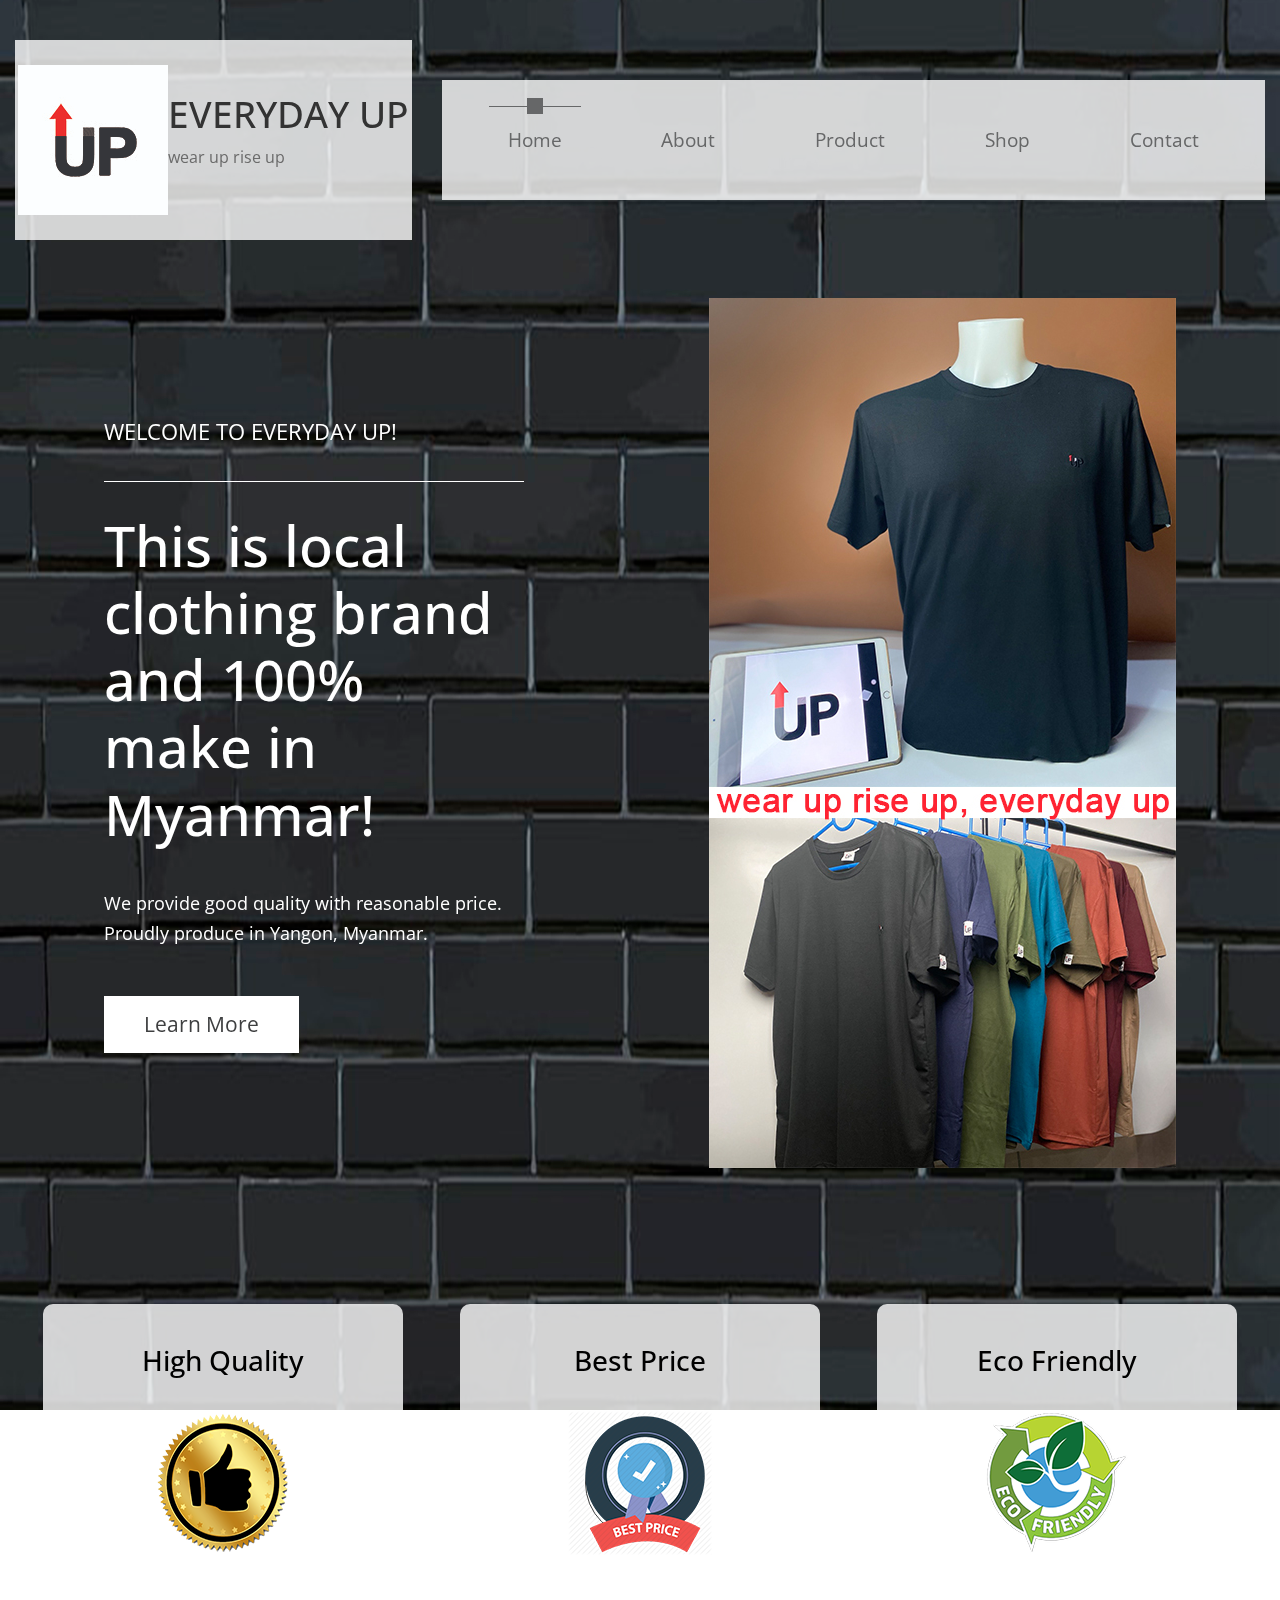
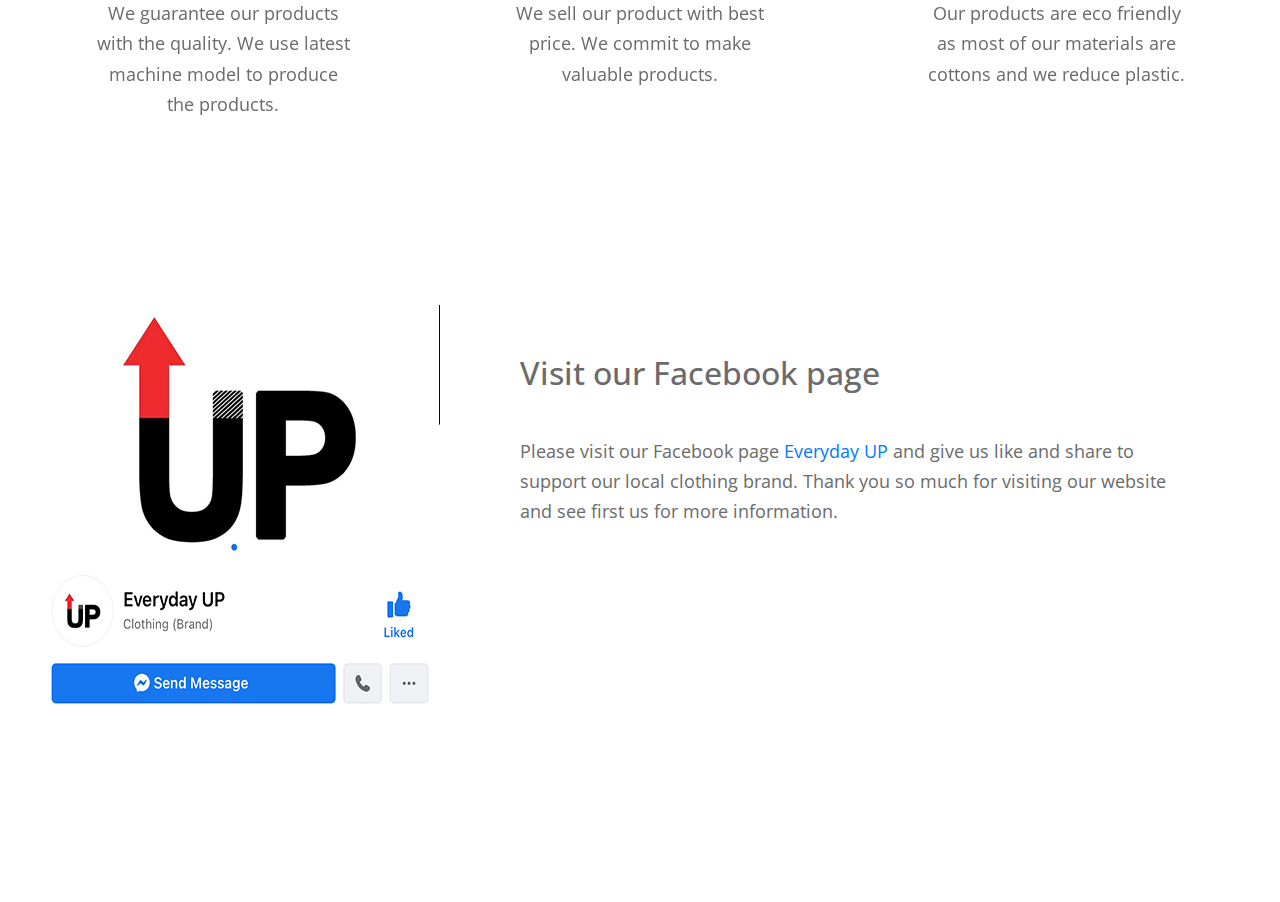
==== index.html @ cd4cea11 "First Committ" ====
<!DOCTYPE html>
<html lang="en">
  <head>
    <meta charset="UTF-8" />
    <meta name="viewport" content="width=device-width, initial-scale=1.0" />
    <meta http-equiv="X-UA-Compatible" content="ie=edge" />
    <title>Everyday UP</title>

    <link rel="stylesheet" href="https://fonts.googleapis.com/css?family=Open+Sans:400,600" />
    <link rel="stylesheet" href="css/all.min.css" />
    <link rel="stylesheet" href="css/bootstrap.min.css" />
    <link rel="stylesheet" href="css/templatemo-style.css" />

  </head>
  <body>
    <div class="parallax-window" data-parallax="scroll" data-image-src="img/bg-01.jpg">
      <div class="container-fluid">
        <div class="row tm-brand-row">
          <div class="col-lg-4 col-11">
            <div class="tm-brand-container tm-bg-white-transparent">
              <i class="a" ></i>
              <img src="img/logo.jpg">
              <div class="tm-brand-texts">
                <h1 class="text-uppercase tm-brand-name">Everyday UP</h1>
                <p class="small">wear up rise up</p>
              </div>
            </div>
          </div>
          <div class="col-lg-8 col-1">
            <div class="tm-nav">
              <nav class="navbar navbar-expand-lg navbar-light tm-bg-white-transparent tm-navbar">
                <button class="navbar-toggler" type="button"
                  data-toggle="collapse" data-target="#navbarNav"
                  aria-controls="navbarNav" aria-expanded="false" aria-label="Toggle navigation">
                  <span class="navbar-toggler-icon"></span>
                </button>
                <div class="collapse navbar-collapse" id="navbarNav">
                  <ul class="navbar-nav">
                    <li class="nav-item active">
                      <div class="tm-nav-link-highlight"></div>
                      <a class="nav-link" href="#">Home <span class="sr-only">(current)</span></a>
                    </li>
                    <li class="nav-item">
                      <div class="tm-nav-link-highlight"></div>
                      <a class="nav-link" href="about.html">About</a>
                    </li>
                    <li class="nav-item">
                      <div class="tm-nav-link-highlight"></div>
                      <a class="nav-link" href="services.html">Product</a>
                    </li>
                    <li class="nav-item">
                      <div class="tm-nav-link-highlight"></div>
                      <a class="nav-link" href="testimonials.html">Shop</a>
                    </li>
                    <li class="nav-item">
                      <div class="tm-nav-link-highlight"></div>
                      <a class="nav-link" href="contact.html">Contact</a>
                    </li>
                  </ul>
                </div>
              </nav>
            </div>
          </div>
        </div>

        <section class="row" id="tmHome">
          <div class="col-12 tm-home-container">
            <div class="text-white tm-home-left">
              <p class="text-uppercase tm-slogan">Welcome to Everyday UP!</p>
              <hr class="tm-home-hr" />
              <h2 class="tm-home-title">This is local clothing brand and 100% make in Myanmar!</h2>
              <p class="tm-home-text">
               We provide good quality with reasonable price. Proudly produce in Yangon, Myanmar.
              </p>
              <a href="#tmFeatures" class="btn btn-primary">Learn More</a>
            </div>
            <div class="tm-home-right">
              <img src="img/mobile-screen.jpg" alt="App on Mobile mockup" />
            </div>
          </div>
        </section>

        <!-- Features -->
        <div class="row" id="tmFeatures">
          <div class="col-lg-4">
            <div class="tm-bg-white-transparent tm-feature-box">
            <h3 class="tm-feature-name">High Quality</h3>
            
            <div class="tm-feature-icon-container">
                <img src="img/1.png">
            </div>

            <p class="text-center">We guarantee our products with the quality. We use latest machine model to produce the products.</p>
            </div>
          </div>

          <div class="col-lg-4">
            <div class="tm-bg-white-transparent tm-feature-box">
                <h3 class="tm-feature-name">Best Price</h3>

                <div class="tm-feature-icon-container">
                    <img src="img/2.png">
                </div>
                <p class="text-center">We sell our product with best price. We commit to make valuable products.
                </p>
            </div>
          </div>

          <div class="col-lg-4">
            <div class="tm-bg-white-transparent tm-feature-box">
                <h3 class="tm-feature-name">Eco Friendly</h3>

                <div class="tm-feature-icon-container">
                    <img src="img/3.png">
                </div>
                <p class="text-center">Our products are eco friendly as most of our materials are cottons and we reduce plastic. 
                </p>
            </div>
          </div>
        </div>
        <!-- Call to Action -->
        <section class="row" id="tmCallToAction">
          <div class="col-12 tm-call-to-action-col">
            <img src="img/call-to-action.jpg" alt="Image" class="img-fluid tm-call-to-action-image" />
            <div class="tm-bg-white tm-call-to-action-text">
              <h2 class="tm-call-to-action-title">Visit our Facebook page</h2>
              <p class="tm-call-to-action-description">
                Please visit our Facebook page <a rel="nofollow" href="https://www.facebook.com/allthewayisup/">Everyday UP</a> and give us like and share to support our local clothing brand. Thank you so much for visiting our website and see first us for more information. 
              </p>
              <form action="#" method="get" class="tm-call-to-action-form">                
                
              </form>
            </div>
          </div>
        </section>

        <!-- Page footer -->
        <footer class="row">
          <p class="col-12 text-white text-center tm-copyright-text">
            Copyright &copy; 2020 KMMT association
            Designed by <a href="#" class="tm-copyright-link">KMMT</a>
          </p>
        </footer>
      </div>
      <!-- .container-fluid -->
    </div>

    <script src="js/jquery.min.js"></script>
    <script src="js/parallax.min.js"></script>
    <script src="js/bootstrap.min.js"></script>
  </body>
</html>
---- css/templatemo-style.css ----
/*

Parallo Template

https://templatemo.com/tm-534-parallo

COLOR CODE
Dark Brown: #333333
Green: #006666
Light Blue: #0099CC
Blue: #039bcd
nav link color: #666768

Page 1 Image 1x1 size 400px
3 boxes spacing 60px
Logo size: 400x200
840x120

Home section width: 420

*/

html {
  scroll-behavior: smooth;
}

body {
  font-family: "Open Sans", Arial, Helvetica, sans-serif;
  font-size: 18px;
  font-weight: 400;
  color: #6b6b6b;
  overflow-x: hidden;
}

a,
button {
  transition: all 0.3s ease;
}

a:hover {
  text-decoration: none;
}

.container-fluid {
  max-width: 1310px;
}

.small,
small {
  font-size: 90%;
}

.parallax-window {
  min-height: 1100px;
  background: transparent;
}

.tm-bg-white-transparent {
  background-color: rgba(255, 255, 255, 0.8);
}

.tm-brand-row {
  align-items: center;
  padding-top: 40px;
  padding-bottom: 28px;
}

.tm-brand-container {
  max-width: 400px;
  height: 200px;
  display: flex;
  align-items: center;
  justify-content: center;
}

.tm-brand-icon {
  width: 79px;
  height: 77px;
  display: flex;
  align-items: center;
  justify-content: center;
  background-color: #333436;
  color: white;
  border-radius: 50%;
  margin-right: 25px;
}

.tm-brand-name {
  font-size: 2.3rem;
  color: #333333;
}

/* Nav */
.tm-navbar {/*   padding: 19px 63px; */max-width: 840px;min-height: 120px;justify-content:;}

.tm-navbar .navbar-nav {
  width: 100%;
  display: flex;
  align-items: center;
  justify-content: space-around;
}


.navbar-expand-lg .navbar-nav .nav-link {
  padding: 19px;
}

.navbar-light .navbar-nav .nav-link,
.navbar-light .navbar-nav .active > .nav-link,
.navbar-light .navbar-nav .nav-link.active,
.navbar-light .navbar-nav .nav-link.show,
.navbar-light .navbar-nav .show > .nav-link {
  color: #666768;
}

.navbar-light .navbar-nav .nav-item.green-highlight.active > .nav-link, 
.navbar-light .navbar-nav .nav-item.green-highlight .nav-link.active, 
.navbar-light .navbar-nav .nav-item.green-highlight .nav-link.show, 
.navbar-light .navbar-nav .nav-item.green-highlight .show > .nav-link {
  color: #006868;
}

.nav-item {
  position: relative;  
}

.nav-link {
  font-size: 1.2rem;
}

.nav-item .tm-nav-link-highlight {
  visibility: hidden;
}

.nav-item:hover .tm-nav-link-highlight,
.nav-item.active .tm-nav-link-highlight {
  visibility: visible;
}

.nav-item .nav-link {
  border-top: 1px solid transparent;
}

.nav-item.active .nav-link,
.nav-item:hover .nav-link {
  border-top-color: #666768;
}

.tm-nav-link-highlight {
  width: 16px;
  height: 16px;
  background-color: #666768;
  position: absolute;
  top: -8px;
  left: calc(50% - 8px);
}

.nav-item.active.green-highlight .nav-link,
.nav-item.green-highlight:hover .nav-link {
  border-top-color: #006868;
}

.nav-item.active.green-highlight
.tm-nav-link-highlight {
  background-color: #006868;
}

/* Home */
#tmHome {
  padding-top: 30px;
  padding-bottom: 68px;
}

.tm-home-left {
  max-width: 420px;
  width: 100%;
  margin-right: 185px;
}

.tm-home-container {
  display: flex;
  align-items: center;
  justify-content: center;
}

.tm-slogan {
  font-size: 1.4rem;
  margin-bottom: 30px;
}

.tm-home-hr {
  border-top-color: white;
  margin-bottom: 30px;
}

.tm-home-title {
  font-size: 3.5rem;
  margin-bottom: 40px;
}

.tm-home-text {
  margin-bottom: 47px;
}

.btn {
  border-radius: 0;
  padding: 13px 40px;
  font-size: 1.3rem;
}

.btn-primary {
  background-color: white;
  border: 0;  
  color: #3E3F40;
}

.btn-primary:hover,
.btn-primary:focus,
.btn-primary:active,
.btn-primary:not(:disabled):not(.disabled).active, 
.btn-primary:not(:disabled):not(.disabled):active, 
.show>.btn-primary.dropdown-toggle {
  background-color: #495057;
  outline: none;
  border: none;
}

/* Features section */
#tmFeatures {
  padding-top: 68px;
  padding-bottom: 60px;
  max-width: 1260px;
  margin-left: auto;
  margin-right: auto;
}

.tm-feature-box {
  max-width: 360px;
  min-height: 480px;
  border-radius: 10px;
  text-align: center;
  padding: 40px 50px;
  margin-left: auto;
  margin-right: auto;
}

.tm-feature-name {
  color: black;
  margin-bottom: 50px;
}

.tm-feature-icon-container {
  width: 110px;
  height: 110px;
  border: 1px solid #3E3F40;
  border-radius: 50%;  
  display: flex;
  align-items: center;
  justify-content: center; 
  margin-left: auto;
  margin-right: auto;
  margin-bottom: 60px;
}

/* Call to Action section */
#tmCallToAction {
  padding-top: 60px;
  padding-bottom: 60px;
}

.tm-bg-white {
  background-color: white;
}

.tm-call-to-action-col {
  display: flex;
  align-items: center;
  max-width: 1230px;
  margin-left: auto;
  margin-right: auto;
  flex-direction:;
}

.tm-call-to-action-image {
  margin-right: 20px;
  width: 400px;
  height: auto;
}

.tm-call-to-action-text {
  padding: 50px 60px;
  min-height: 400px;
  width: calc(100% - 400px);
}

.tm-call-to-action-title {
  margin-bottom: 45px;
}

.tm-call-to-action-description {
  margin-bottom: 55px;
  font-size: 1.1rem;
  
}

p {
  line-height: 1.7;
}

.tm-call-to-action-form {
  display: flex;
}

.tm-email-input {
  padding: 15px;
  margin: 0;
  width: 355px;
  margin-right: 20px;
}

.btn-secondary {
  background-color: #0299CC;
  border: none;
  padding: 10px 50px;
}

.btn-secondary:hover {
  background-color: #0fb7f0;
}

.btn-tertiary {
  background-color: #006868;
  color: white;
  padding: 10px 60px;
}

.btn-tertiary:hover {
  background-color: #099f9f;
  color: white;
}

.tm-copyright-text {
  font-size: 1rem;
  padding-top: 50px;
  padding-bottom: 45px;
}

.tm-copyright-link {
  color: white;
}

.tm-copyright-link:hover {
  color: #0fb7f0;
}

/* About Page */
#tmAbout {
  padding-bottom: 80px;
}

.tm-about-page-title {
  font-size: 2.5rem;
  margin-top: 72px;
  margin-bottom: 40px;
}

.tm-about-box {
  padding: 25px;
  max-width: 360px;
  margin-bottom: 30px;
}

.tm-about-title-hr {
  border-top-color: black;
  max-width: 450px;
  margin-bottom:;
}

.tm-bg-black-transparent {
  background-color: rgba(15, 29, 32, 0.76);
  color: white;
}

.tm-about-header {
  padding-bottom: 80px;
}

.tm-about-number-container {
  width: 83px;
  height: 83px;
  font-size: 2.2rem;
  border: 1px solid white;
  display: flex;
  align-items: center;
  justify-content: center;
  margin-bottom: 20px;
}

.tm-about-name {
  margin-bottom: 30px;
  text-transform: uppercase;
}

.tm-about-description {
  margin-bottom: 30px;
  line-height: 1.8;
}

.tm-app-header {
  max-width: 644px;
  margin-left: auto;
  margin-right: auto;  
  margin-bottom: 60px;
}

#tmAppFeatures {
  padding-top: 80px;
  padding-bottom: 24px;
}

.tm-app-feature-header {
  font-size: 2.8rem;
}

.tm-app-feature-box {
  display: flex;
  align-items: center;
  padding: 50px 40px; 
  margin-bottom: 40px; 
}

.tm-app-feature-icon {
  margin-right: 30px;
  border-radius: 50%;
  border: 1px solid;
  width:  120px;
  height: 120px;
  display: flex;
  align-items: center;
  justify-content: center;
}

.tm-btn-app-feature {
  margin-bottom: 35px;
}

.tm-app-feature-description-box {
  color: #2C3030;
}

.tm-app-feature-title {
  font-size: 2rem;
}

/* Services */
.tm-services-parallax-header {
  min-height: 700px;
  display: flex;
  align-items: center; 
  margin-top: 42px;
  margin-bottom: 22px;
}

.tm-services-header {
  position: relative;
  z-index: 102;
  width: 100%;
  padding: 85px 15px 37px 15px;
}

.tm-services-page-title {
  font-size: 2.8rem;  
  padding-bottom: 37px;
}

.tm-services-detail-box {
  padding: 80px 70px;
  margin-top: 22px;
  margin-bottom: 41px;
}

#tmServices .tabs {
  list-style: none;
  padding: 0;
  margin: 0;
}

.tm-tabs-container {
  display: flex;
  padding-top: 40px;
  padding-bottom: 135px;
}

.tm-tab-links {
  margin-right: 40px;
  width: 380px;
}

.tm-tab-contents {
  width: calc(100% - 420px);

}

#tmServices .tabs li {
  margin-bottom: 36px;
}

#tmServices .tabs li:last-child {
  margin-bottom: 0;
}

#tmServices .tabs a {
  display: flex;
  align-items: center;  
  text-align: left;
  text-decoration: none;
  text-transform: uppercase;
  letter-spacing: 0.5px;
  background-color: rgba(15, 29, 32, 0.77);
  border: 1px solid rgba(15, 29, 32, 0.77);
  color: white;
  font-size: 20px;
  font-weight: 700;
  padding: 20px 30px;
  transition: all 0.3s;  
}

#tmServices .tabs .icon-wrap {
  width: 75px;
  height: 75px;
  border: 1px solid white;
  border-radius: 50%;  
  display: flex;
  align-items: center;
  justify-content: center;
  margin-right: 30px;
}

#tmServices .tabs .active,
#tmServices .tabs a:hover {
    border-color: white;
    color: #fff!important;
}

#first-tab-group > div {
  background-color: rgba(15, 29, 32, 0.77);
  color: white;
  padding: 45px 60px;
  min-height: 423px;
}

.tm-service-tab-title,
.tm-service-tab-p {
  margin-bottom: 40px;
}

/* Testimonials */
.tm-testimonials-section {
  padding-top: 45px;
  padding-bottom: 90px;  
  margin-left: -35px;
  margin-right: -35px;
}

.tm-testimonials-header {
  padding: 55px 15px 50px;
}

.tm-testimonials-page-title {
  padding-bottom: 0;
  margin-bottom: 20px;
}

.tm-testimonials-parallax-header {
  min-height: 400px;
  margin-bottom: 45px;
}

.tm-person-img-container {
  margin-bottom: 63px;
}

.tm-testimonial-box {
  padding: 60px 30px 85px;  
  margin-left: 20px;
  margin-right: 20px;
}

.slick-dots {
  bottom: -88px;;
}

.slick-dots li,
.slick-dots li button {
  width: 30px;
  height: 30px;
}

.slick-dots li {  
  margin: 8px;
}

.slick-dots li button {
  font-family: "Font Awesome 5 Free";
  font-size: 1.6em;
  font-weight: 900;
}

.slick-dots li button:before {
  font-family: inherit;
  font-size: inherit;  
  content: "\f45c";
  opacity: 0.5;
}

.slick-dots li.slick-active button:before {
  opacity: 0.85;
}


#tmCallToAction.tm-testimonials-cta {
  padding-bottom: 185px;
}

/* Contact page */
.tm-contact-form {
  height: 100%;
  padding: 67px 115px 67px 70px;  
  margin-right: 5px;
}

.tm-contact-text {
  padding: 58px 95px 100px 80px;  
  margin-left: 5px;
}

.tm-contact-col-left {  
  margin-bottom: 0;
}

.form-group {
  margin-bottom: 50px;
}

.form-control {
  background-color: transparent;
  color: white;
  padding: 25px 20px;
}

.form-control:focus {
  background-color: transparent;
  color: white;
}

.form-control::placeholder { /* Chrome, Firefox, Opera, Safari 10.1+ */
  color: white;
  opacity: 1; /* Firefox */
}

.form-control:-ms-input-placeholder { /* Internet Explorer 10-11 */
  color: white;
}

.form-control::-ms-input-placeholder { /* Microsoft Edge */
  color: white;
}

.tm-contact-row {
  padding-top: 45px;
  padding-bottom: 40px;
}

/* Media Queries */
@media (max-width: 1149px) {
  .tm-call-to-action-text {
    width: calc(100% - 420px);
  }
}

@media (max-width: 1145px) {
  .tm-email-input {
    margin-right: 0;
    margin-bottom: 20px;
    width: 100%;
  }

  .tm-call-to-action-form {
    flex-direction: column;
  }
}

@media (max-width: 991px) {
  .tm-nav {
    position: relative;
  }

  #navbarNav {
        position: absolute;
    top: 80px;
    background-color: rgba(255, 255, 255, 0.9);
    z-index: 1001;
  }

 .tm-navbar {
   background-color: transparent;
   justify-content: flex-end;
 }

 .navbar-toggler {
   background-color: rgba(255,255,255,0.8);
 }

 .tm-home-left {
   margin-right: 50px;
 }

 .tm-feature-box {
   margin-bottom: 20px;
   max-width: 600px;   
 }

 .navbar-expand-lg .navbar-nav .nav-link {
   padding: 14px 19px;
 }

 .tm-about-box,
 .tm-app-feature-box {
   margin-left: auto;
   margin-right: auto;
   max-width: 600px;
 }

 .tm-tabs-container {
   flex-direction: column;
 }

 .tm-tab-links {
   margin-right: 0;
   margin-bottom: 40px;   
 }

 .tm-tab-links,
 .tm-tab-contents {
    margin-left: auto;
    margin-right: auto;
    max-width: 800px;
    width: 100%;
 }

 .tm-contact-col-left {
   margin-bottom: 40px;   
 }


  .tm-contact-form {
    margin-right: 0;
  }
  
 .tm-contact-text {
   margin-left: 0;
 }
 
}

@media (max-width: 849px) {
  .tm-call-to-action-col {
    flex-direction: column;
  }

  .tm-call-to-action-image {
    margin-right: 0;
    margin-bottom: 20px;
  }

  .tm-call-to-action-text {
    width: 100%;
    max-width: 600px;
  }
}

@media (max-width: 767px) {
  .tm-home-container {
    flex-direction: column;
  }

  .tm-home-left {
    margin-bottom: 50px;
    margin-right: 0;
  }
}

@media (max-width: 479px) {
  .tm-app-feature-box {
    flex-direction: column;
  }

  .tm-app-feature-icon {
    margin-right: 0;
    margin-bottom: 30px;
  }

  .slick-dots {
    width: 300px;
    left: 0;
    right: 0;
    margin-left: auto;
    margin-right: auto;
    bottom: -80px;        
  }

  .slick-dots li {
    margin: 8px;
  }

  .tm-contact-form {
    padding: 45px;
  }

  .tm-contact-text {
    padding: 60px;
  }
}
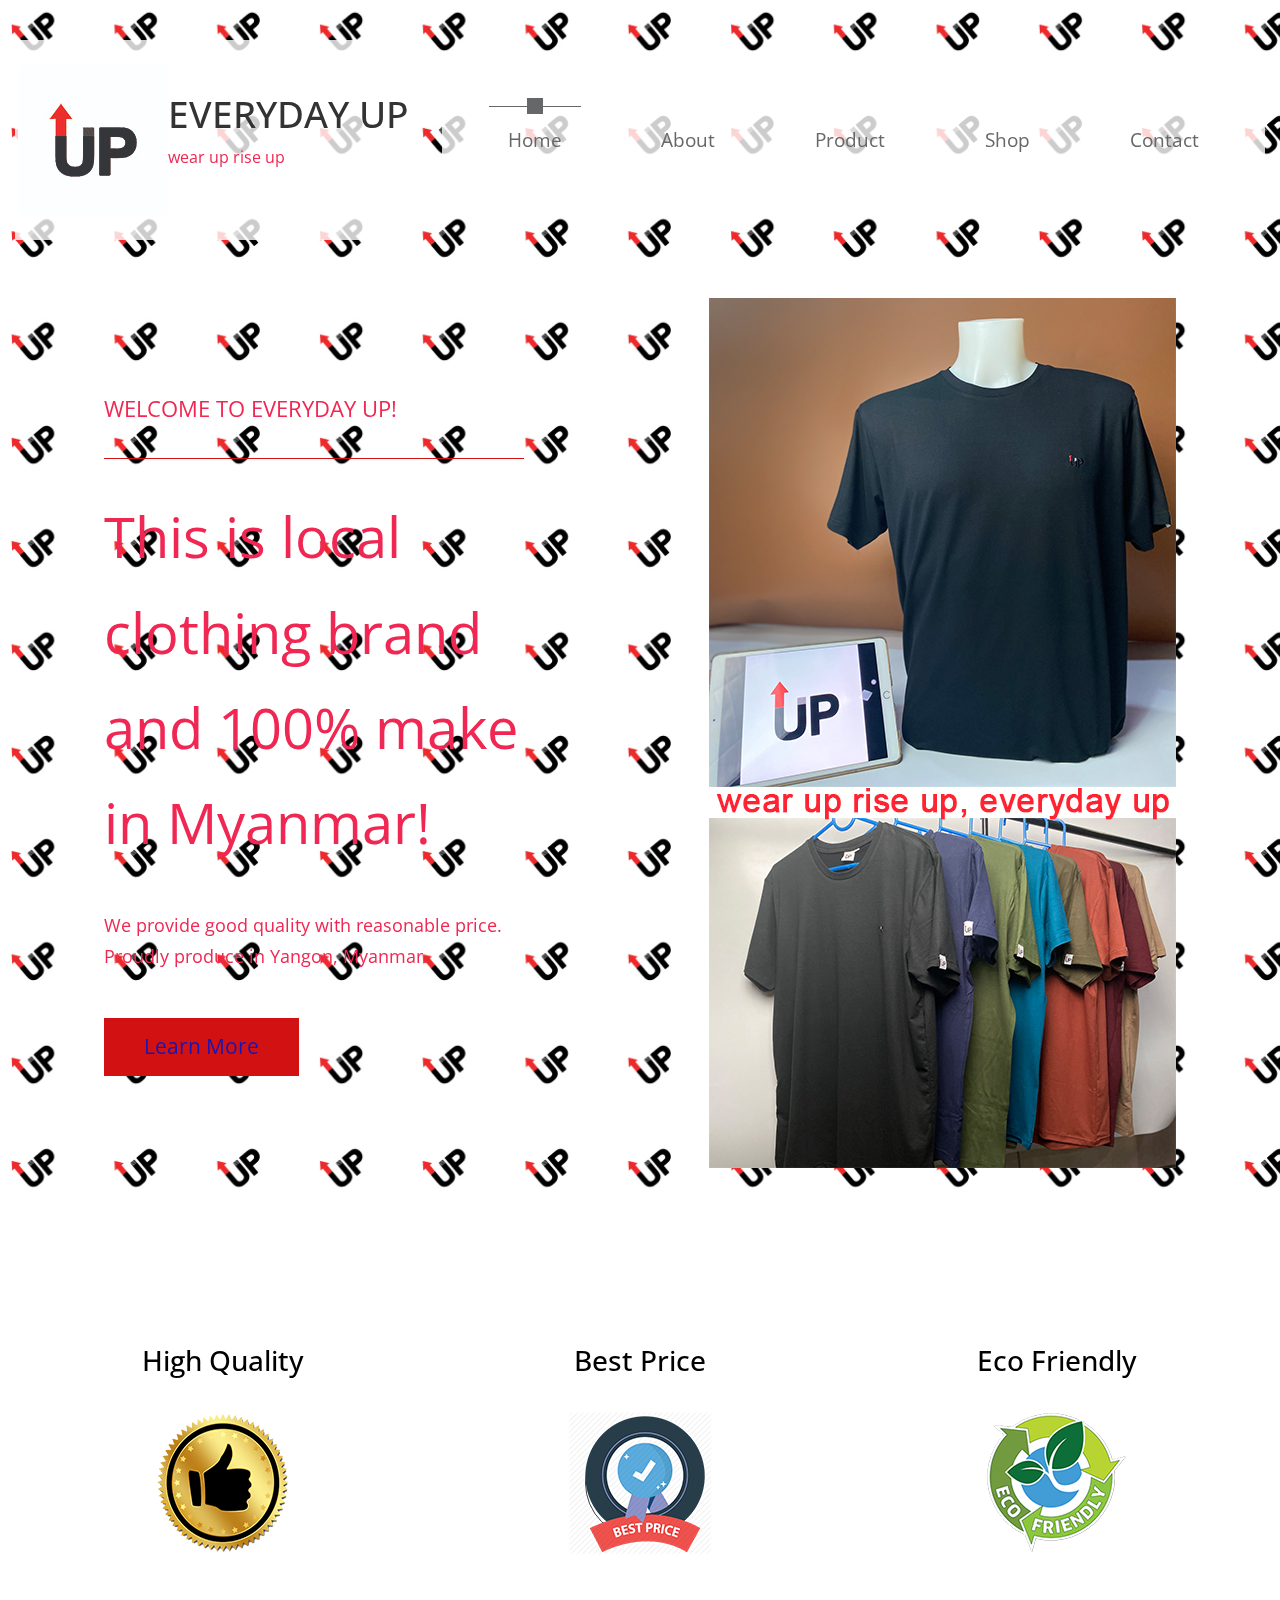
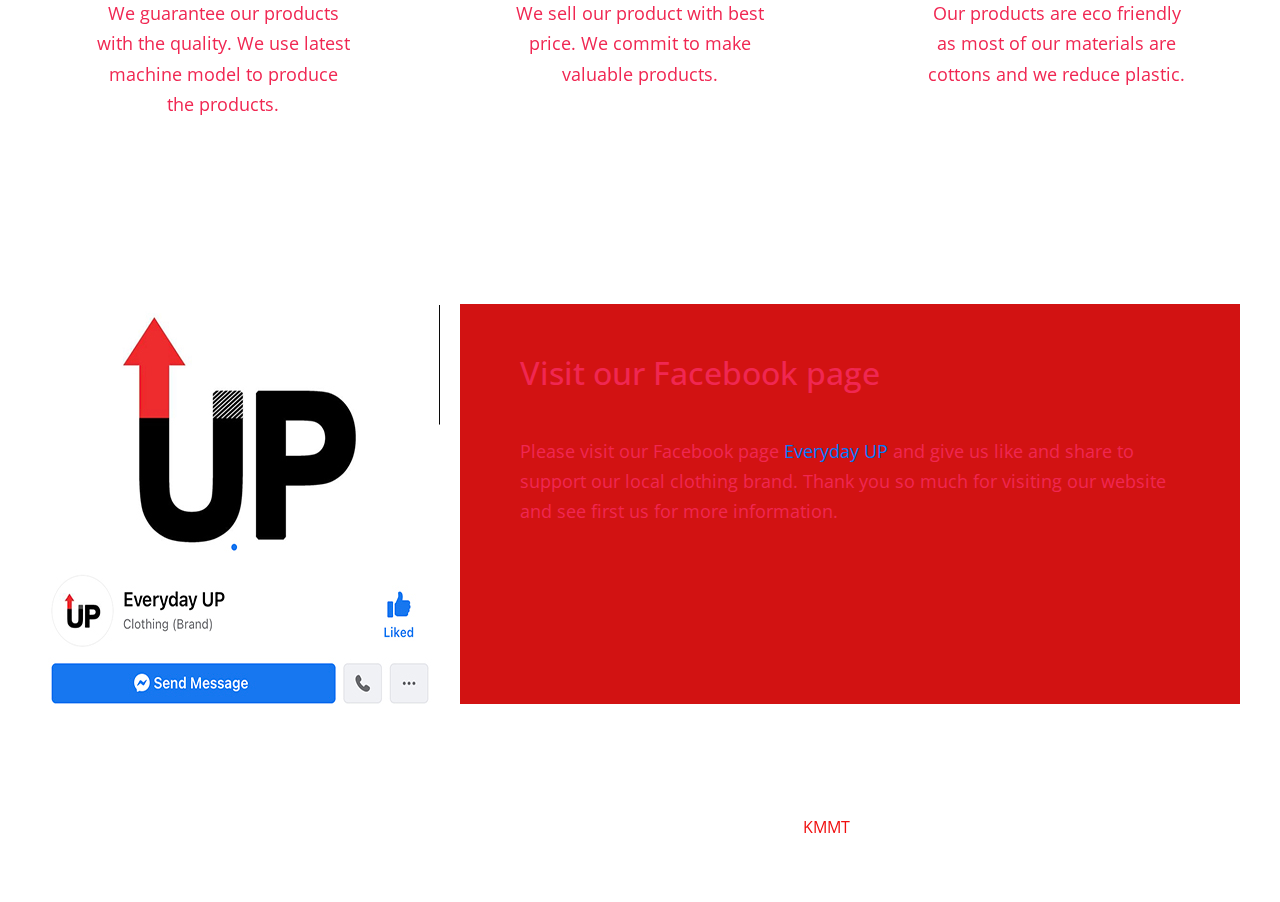
==== commit 5e9890e2: "Update index.html" ====
--- a/index.html
+++ b/index.html
@@ -68,7 +68,7 @@
             <div class="text-white tm-home-left">
               <p class="text-uppercase tm-slogan">Welcome to Everyday UP!</p>
               <hr class="tm-home-hr" />
-              <h2 class="tm-home-title">This is local clothing brand and 100% make in Myanmar!</h2>
+              <p class="tm-home-title">This is local clothing brand and 100% make in Myanmar!</p>
               <p class="tm-home-text">
                We provide good quality with reasonable price. Proudly produce in Yangon, Myanmar.
               </p>
@@ -149,4 +149,4 @@
     <script src="js/parallax.min.js"></script>
     <script src="js/bootstrap.min.js"></script>
   </body>
-</html>+</html>
--- a/css/templatemo-style.css
+++ b/css/templatemo-style.css
@@ -28,7 +28,7 @@
   font-family: "Open Sans", Arial, Helvetica, sans-serif;
   font-size: 18px;
   font-weight: 400;
-  color: #6b6b6b;
+  color: #F02752;
   overflow-x: hidden;
 }
 
@@ -189,7 +189,7 @@
 }
 
 .tm-home-hr {
-  border-top-color: white;
+  border-top-color: #D21212;
   margin-bottom: 30px;
 }
 
@@ -209,9 +209,9 @@
 }
 
 .btn-primary {
-  background-color: white;
+  background-color:#D21212;
   border: 0;  
-  color: #3E3F40;
+  color: #1616B7;
 }
 
 .btn-primary:hover,
@@ -269,7 +269,7 @@
 }
 
 .tm-bg-white {
-  background-color: white;
+  background-color: #D21212;
 }
 
 .tm-call-to-action-col {
@@ -305,6 +305,7 @@
 
 p {
   line-height: 1.7;
+  color: #F02752;
 }
 
 .tm-call-to-action-form {
@@ -346,7 +347,7 @@
 }
 
 .tm-copyright-link {
-  color: white;
+  color: #F00F0F;
 }
 
 .tm-copyright-link:hover {
@@ -445,7 +446,7 @@
 }
 
 .tm-app-feature-description-box {
-  color: #2C3030;
+  color: #F02752;
 }
 
 .tm-app-feature-title {
@@ -820,4 +821,4 @@
   .tm-contact-text {
     padding: 60px;
   }
-}+}
